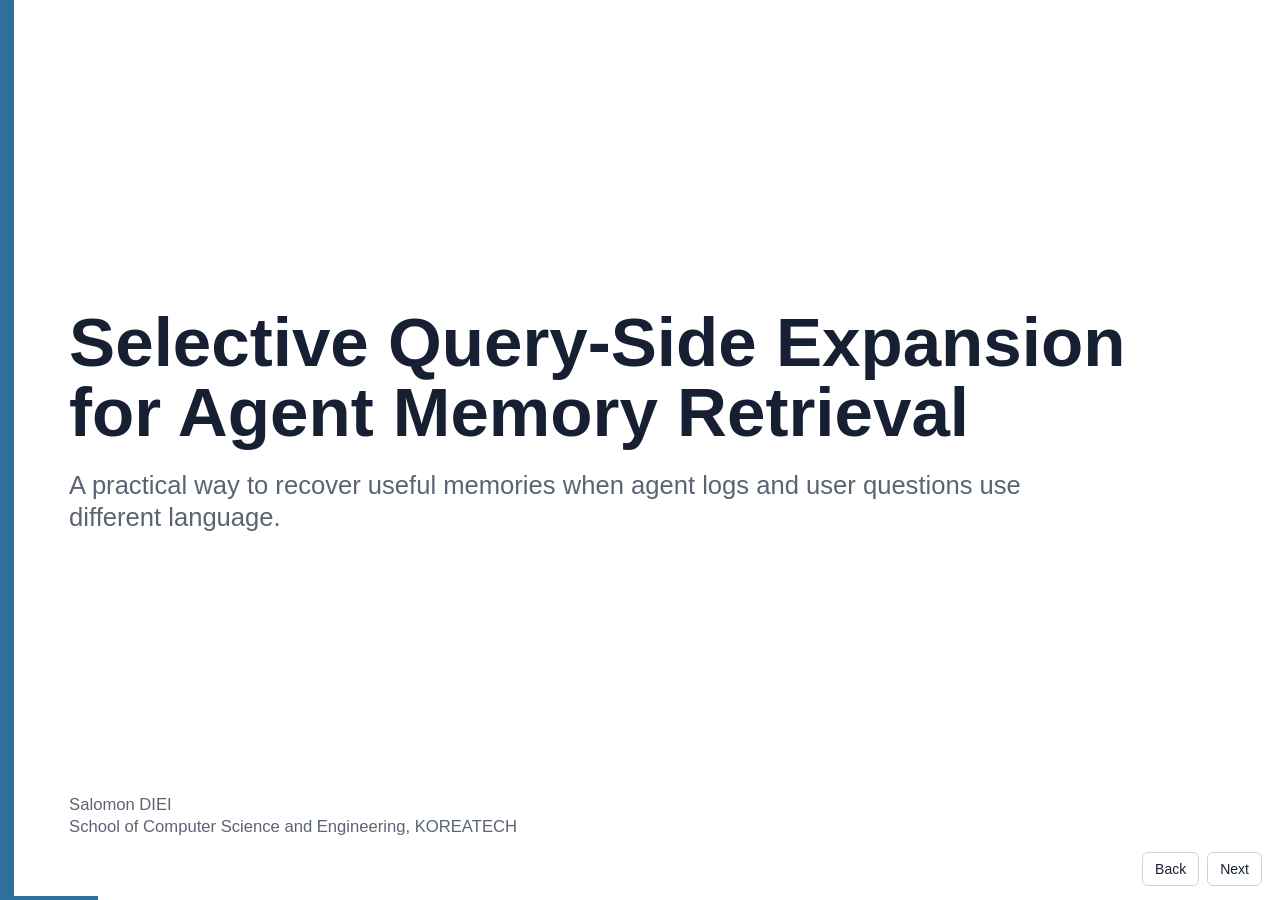
==== site/talk/index.html @ 9db58864 "Update project page to the preprint and redesign it New title, abstract, findings, paired tests, gat" ====
<!doctype html>
<html lang="en">
<head>
  <meta charset="utf-8">
  <meta name="viewport" content="width=device-width, initial-scale=1">
  <title>Selective Query-Side Expansion for Agent Memory Retrieval</title>
  <style>
    :root {
      --ink: #172033;
      --muted: #5b6472;
      --blue: #2e6f9e;
      --blue-soft: #e8f2f8;
      --orange: #cf7f3f;
      --orange-soft: #fff3e8;
      --green: #3f8f67;
      --green-soft: #eaf7f0;
      --line: #c9d3de;
      --gray: #eef2f6;
      --red: #b42318;
      --white: #ffffff;
    }

    * { box-sizing: border-box; }
    body {
      margin: 0;
      font-family: Arial, Helvetica, sans-serif;
      color: var(--ink);
      background: #dfe5eb;
    }

    .deck {
      width: 100vw;
      height: 100vh;
      overflow: hidden;
      position: relative;
    }

    .slide {
      display: none;
      width: 100vw;
      height: 100vh;
      padding: 5.2vh 5.4vw 4.8vh;
      background: var(--white);
      position: absolute;
      inset: 0;
    }

    .slide.active {
      display: flex;
      flex-direction: column;
    }

    h1 {
      font-size: clamp(34px, 5.4vw, 70px);
      line-height: 1.02;
      margin: 0;
      letter-spacing: 0;
      font-weight: 700;
    }

    h2 {
      font-size: clamp(28px, 3.1vw, 42px);
      line-height: 1.08;
      margin: 0 0 2.4vh;
      letter-spacing: 0;
      font-weight: 700;
    }

    h3 {
      margin: 0 0 1.2vh;
      font-size: clamp(18px, 1.7vw, 25px);
      line-height: 1.1;
      font-weight: 700;
    }

    p {
      font-size: clamp(18px, 1.55vw, 25px);
      line-height: 1.32;
      margin: 0;
    }

    .subtitle {
      color: var(--muted);
      max-width: 980px;
      margin-top: 2.5vh;
      font-size: clamp(21px, 2vw, 31px);
      line-height: 1.25;
    }

    .author {
      margin-top: auto;
      padding-bottom: 2vh;
      color: var(--muted);
      font-size: clamp(16px, 1.3vw, 22px);
      line-height: 1.35;
    }

    .accent-bar {
      position: absolute;
      left: 0;
      top: 0;
      bottom: 0;
      width: 1.1vw;
      background: var(--blue);
    }

    .rule {
      height: 1px;
      background: var(--line);
      margin-bottom: 3.2vh;
    }

    .grid-3 {
      display: grid;
      grid-template-columns: repeat(3, 1fr);
      gap: 2.2vw;
      flex: 1;
      align-items: center;
    }

    .grid-2 {
      display: grid;
      grid-template-columns: 1fr 1fr;
      gap: 3vw;
      flex: 1;
      align-items: center;
    }

    .card {
      border: 1px solid var(--line);
      border-radius: 8px;
      padding: 3vh 2vw;
      min-height: 28vh;
      background: var(--white);
      position: relative;
    }

    .card.blue { background: var(--blue-soft); border-left: 8px solid var(--blue); }
    .card.orange { background: var(--orange-soft); border-left: 8px solid var(--orange); }
    .card.green { background: var(--green-soft); border-left: 8px solid var(--green); }
    .card.gray { background: var(--gray); border-left: 8px solid var(--blue); }

    .card p, li {
      color: var(--muted);
      font-size: clamp(17px, 1.35vw, 22px);
      line-height: 1.34;
    }

    ul {
      margin: 1.3vh 0 0;
      padding-left: 1.35em;
    }

    li { margin: 0.65vh 0; }

    .big-number {
      display: block;
      font-size: clamp(42px, 5vw, 76px);
      line-height: 1;
      color: var(--blue);
      font-weight: 700;
      margin-bottom: 1vh;
    }

    .orange-number { color: var(--orange); }
    .green-number { color: var(--green); }

    .center {
      display: flex;
      flex: 1;
      align-items: center;
      justify-content: center;
      text-align: center;
    }

    .statement {
      max-width: 1050px;
      font-size: clamp(31px, 3.7vw, 58px);
      line-height: 1.12;
      font-weight: 700;
    }

    .figure {
      width: 100%;
      max-height: 67vh;
      object-fit: contain;
      border: 1px solid var(--line);
      border-radius: 8px;
      background: var(--white);
      padding: 1vh;
    }

    .figure-row {
      display: grid;
      grid-template-columns: 1.65fr 1fr;
      gap: 2.8vw;
      align-items: center;
      flex: 1;
    }

    .caption {
      color: var(--muted);
      text-align: center;
      font-size: clamp(14px, 1.1vw, 18px);
      margin-top: 1vh;
    }

    .metric-row {
      display: grid;
      grid-template-columns: repeat(4, 1fr);
      gap: 1.5vw;
      margin-top: 3vh;
    }

    .metric {
      border: 1px solid var(--line);
      border-radius: 8px;
      background: var(--gray);
      padding: 2.2vh 1.2vw;
      text-align: center;
      min-height: 15vh;
    }

    .metric span {
      display: block;
      color: var(--blue);
      font-size: clamp(31px, 3.4vw, 52px);
      font-weight: 700;
      line-height: 1;
      margin-bottom: 1.1vh;
    }

    .metric p {
      font-size: clamp(14px, 1.15vw, 19px);
      color: var(--muted);
    }

    .claim-grid {
      display: grid;
      grid-template-columns: 1fr 1fr;
      gap: 2.4vw;
      flex: 1;
      align-items: stretch;
    }

    .steps {
      display: grid;
      gap: 2.1vh;
      margin-top: 2vh;
    }

    .step {
      display: grid;
      grid-template-columns: 54px 1fr;
      gap: 1.2vw;
      align-items: start;
    }

    .step-num {
      width: 54px;
      height: 54px;
      border-radius: 50%;
      background: var(--blue);
      color: var(--white);
      display: flex;
      align-items: center;
      justify-content: center;
      font-size: 23px;
      font-weight: 700;
    }

    .step h3 { margin-bottom: 0.4vh; }
    .step p { color: var(--muted); font-size: clamp(17px, 1.35vw, 22px); }

    .footer {
      position: absolute;
      left: 5.4vw;
      right: 5.4vw;
      bottom: 2.2vh;
      display: flex;
      justify-content: space-between;
      color: var(--muted);
      font-size: 12px;
    }

    .nav {
      position: fixed;
      right: 18px;
      bottom: 14px;
      display: flex;
      gap: 8px;
      z-index: 10;
    }

    .nav button {
      border: 1px solid var(--line);
      background: var(--white);
      color: var(--ink);
      border-radius: 6px;
      padding: 8px 12px;
      cursor: pointer;
      font-size: 14px;
    }

    .progress {
      position: fixed;
      left: 0;
      bottom: 0;
      height: 4px;
      background: var(--blue);
      width: 0;
      z-index: 20;
    }

    @media print {
      body { background: white; }
      .deck { height: auto; overflow: visible; }
      .slide {
        display: flex !important;
        position: relative;
        width: 100vw;
        height: 100vh;
        page-break-after: always;
      }
      .nav, .progress { display: none; }
    }
  </style>
</head>
<body>
  <main class="deck" aria-live="polite">
    <section class="slide active">
      <div class="accent-bar"></div>
      <div class="center" style="justify-content:flex-start;text-align:left">
        <div>
          <h1>Selective Query-Side Expansion<br>for Agent Memory Retrieval</h1>
          <p class="subtitle">A practical way to recover useful memories when agent logs and user questions use different language.</p>
        </div>
      </div>
      <p class="author">Salomon DIEI<br>School of Computer Science and Engineering, KOREATECH</p>
    </section>

    <section class="slide">
      <h2>The talk in one minute</h2><div class="rule"></div>
      <div class="grid-3">
        <div class="card blue"><h3>Problem</h3><p>Useful past memories exist, but retrieval misses them because logs and questions use different words.</p></div>
        <div class="card orange"><h3>Idea</h3><p>When retrieval is uncertain, ask again using execution-style traces and paraphrased queries.</p></div>
        <div class="card green"><h3>Result</h3><p>SQE is competitive with dense retrieval and above Hybrid-RRF, but end-to-end Pass@1 is still pending.</p></div>
      </div>
      <div class="footer"><span>SQE for Agent Memory Retrieval</span><span>2</span></div>
    </section>

    <section class="slide">
      <h2>Why agent memory retrieval fails</h2><div class="rule"></div>
      <div class="grid-2">
        <div class="card gray"><h3>What is stored</h3><ul><li>Terminal outputs</li><li>Stack traces</li><li>Test failures</li><li>Patch diffs</li></ul></div>
        <div class="card orange"><h3>What is asked later</h3><ul><li>Natural-language questions</li><li>High-level bug descriptions</li><li>Short reminders</li><li>Issue summaries</li></ul></div>
      </div>
      <div class="center" style="flex:0.45"><p class="statement">The memory may be present, but the query does not look like the memory.</p></div>
      <div class="footer"><span>SQE for Agent Memory Retrieval</span><span>3</span></div>
    </section>

    <section class="slide">
      <h2>The simple intuition</h2><div class="rule"></div>
      <div class="center" style="flex:0.45"><p class="statement">Ask the memory index in the language the memory was written in.</p></div>
      <div class="grid-3">
        <div class="card blue"><h3>1. Try normal retrieval</h3><p>Use the original question first. If confidence is high, avoid extra compute.</p></div>
        <div class="card orange"><h3>2. Expand only if needed</h3><p>Generate execution-style traces and paraphrases for low-confidence queries.</p></div>
        <div class="card green"><h3>3. Fuse the results</h3><p>Retrieve each variant and combine rankings with Reciprocal Rank Fusion.</p></div>
      </div>
      <div class="footer"><span>SQE for Agent Memory Retrieval</span><span>4</span></div>
    </section>

    <section class="slide">
      <h2>How SQE works</h2><div class="rule"></div>
      <img class="figure" src="./method_overview.png" alt="Flow diagram of SQE retrieval">
      <p class="caption">The memory store is unchanged. Only the query is expanded when the first retrieval result looks uncertain.</p>
      <div class="footer"><span>SQE for Agent Memory Retrieval</span><span>5</span></div>
    </section>

    <section class="slide">
      <h2>Evaluation design</h2><div class="rule"></div>
      <div class="metric-row">
        <div class="metric"><span>5,000</span><p>memory episodes per seed</p></div>
        <div class="metric"><span>500</span><p>query-memory pairs per seed</p></div>
        <div class="metric"><span>8</span><p>independent memory-index seeds</p></div>
        <div class="metric"><span>4,000</span><p>paired query rows in aggregate</p></div>
      </div>
      <div class="grid-2" style="margin-top:4vh">
        <div class="card blue"><h3>Metric used today</h3><p>Recall@5: does the target memory appear in the top five retrieved memories?</p></div>
        <div class="card orange"><h3>Important boundary</h3><p>This is a retrieval study. Agent Pass@1 task success has not been measured yet.</p></div>
      </div>
      <div class="footer"><span>SQE for Agent Memory Retrieval</span><span>6</span></div>
    </section>

    <section class="slide">
      <h2>Main retrieval result</h2><div class="rule"></div>
      <div class="grid-3">
        <div class="card blue"><h3>Dense retrieval</h3><span class="big-number">69.8%</span><p>Strong baseline, seed-42 audit run.</p></div>
        <div class="card orange"><h3>SQE</h3><span class="big-number orange-number">69.4%</span><p>Selective expansion, seed-42 audit run.</p></div>
        <div class="card green"><h3>Hybrid-RRF</h3><span class="big-number green-number">64.0%</span><p>Sparse+dense fusion baseline, seed-42 audit run.</p></div>
      </div>
      <p class="caption">Interpretation: SQE is competitive with dense retrieval and above Hybrid-RRF, but it does not beat the strongest baseline in this seed.</p>
      <div class="footer"><span>SQE for Agent Memory Retrieval</span><span>7</span></div>
    </section>

    <section class="slide">
      <h2>Method comparison</h2><div class="rule"></div>
      <img class="figure" src="./recall_at_5.png" alt="Recall at 5 comparison across methods">
      <p class="caption">The key comparison is retrieval quality, not final software-task success.</p>
      <div class="footer"><span>SQE for Agent Memory Retrieval</span><span>8</span></div>
    </section>

    <section class="slide">
      <h2>Across independent memory seeds</h2><div class="rule"></div>
      <div class="grid-3">
        <div class="card green"><h3>Mean Recall@5</h3><ul><li>SQE: 69.4%</li><li>Dense: 68.5%</li><li>Always-expand: 69.2%</li><li>Random-gated: 68.9%</li></ul></div>
        <div class="card blue"><h3>Paired effect</h3><p>SQE vs Dense: +0.9 points<br>95% interval: [0.1, 1.7]</p></div>
        <div class="card orange"><h3>Budget control</h3><p>SQE vs Random-gated: +0.5 points<br>The interval crosses zero.</p></div>
      </div>
      <div class="center" style="flex:0.35"><p class="statement" style="font-size:clamp(24px,2.7vw,42px)">Current evidence supports a small retrieval-only difference, not a strong end-to-end performance claim.</p></div>
      <div class="footer"><span>SQE for Agent Memory Retrieval</span><span>9</span></div>
    </section>

    <section class="slide">
      <h2>What did not work yet: the confidence gate</h2><div class="rule"></div>
      <div class="figure-row">
        <div><img class="figure" src="./gate_diagnostic.png" alt="Gate diagnostic chart"></div>
        <div>
          <div class="card orange" style="margin-bottom:3vh"><h3>Finding</h3><p>The dense top-1 score does not separate easy and hard retrieval cases cleanly.</p></div>
          <div class="card gray"><h3>Implication</h3><p>The method idea is plausible, but the gate needs stronger calibration before a top-tier claim.</p></div>
        </div>
      </div>
      <div class="footer"><span>SQE for Agent Memory Retrieval</span><span>10</span></div>
    </section>

    <section class="slide">
      <h2>What I can claim today</h2><div class="rule"></div>
      <div class="claim-grid">
        <div class="card green"><h3>Supported by the current data</h3><ul><li>SQE can be added at retrieval time.</li><li>It leaves memory writing unchanged.</li><li>It reduces expansion calls relative to always-expand.</li><li>It gives a small Recall@5 gain over dense retrieval across seeds.</li></ul></div>
        <div class="card orange"><h3>Not claimed yet</h3><ul><li>No Pass@1 agent-success result yet.</li><li>No human-audited query-label result yet.</li><li>No clear advantage over the random-gated budget control.</li><li>The gate is not solved.</li></ul></div>
      </div>
      <div class="footer"><span>SQE for Agent Memory Retrieval</span><span>11</span></div>
    </section>

    <section class="slide">
      <h2>Next steps before submission</h2><div class="rule"></div>
      <div class="steps">
        <div class="step"><div class="step-num">1</div><div><h3>Run downstream Pass@1</h3><p>Measure whether retrieved memories actually help solve software tasks.</p></div></div>
        <div class="step"><div class="step-num">2</div><div><h3>Collect human labels</h3><p>Audit whether generated queries match realistic user or agent questions.</p></div></div>
        <div class="step"><div class="step-num">3</div><div><h3>Improve the gate</h3><p>Validate a selector using score margin, dense-sparse agreement, and query features.</p></div></div>
        <div class="step"><div class="step-num">4</div><div><h3>Release artifacts</h3><p>Publish code and dataset package with GitHub and Hugging Face links.</p></div></div>
      </div>
      <div class="footer"><span>SQE for Agent Memory Retrieval</span><span>12</span></div>
    </section>

    <section class="slide">
      <div class="center">
        <div>
          <h1>Thank you</h1>
          <p class="subtitle" style="margin-left:auto;margin-right:auto;text-align:center">Salomon DIEI | salomon@koreatech.ac.kr</p>
          <p class="subtitle" style="margin-left:auto;margin-right:auto;text-align:center;color:var(--blue)">Takeaway: SQE is a practical retrieval-time idea with a modest retrieval signal and clear next experiments.</p>
        </div>
      </div>
      <div class="footer"><span>SQE for Agent Memory Retrieval</span><span>13</span></div>
    </section>
  </main>

  <div class="progress" id="progress"></div>
  <div class="nav" aria-label="Slide navigation">
    <button type="button" onclick="prevSlide()">Back</button>
    <button type="button" onclick="nextSlide()">Next</button>
  </div>

  <script>
    const slides = Array.from(document.querySelectorAll('.slide'));
    let index = 0;

    function showSlide(i) {
      index = Math.max(0, Math.min(slides.length - 1, i));
      slides.forEach((slide, n) => slide.classList.toggle('active', n === index));
      document.getElementById('progress').style.width = `${((index + 1) / slides.length) * 100}%`;
      location.hash = String(index + 1);
    }

    function nextSlide() { showSlide(index + 1); }
    function prevSlide() { showSlide(index - 1); }

    document.addEventListener('keydown', (event) => {
      if (['ArrowRight', 'PageDown', ' '].includes(event.key)) nextSlide();
      if (['ArrowLeft', 'PageUp', 'Backspace'].includes(event.key)) prevSlide();
      if (event.key === 'Home') showSlide(0);
      if (event.key === 'End') showSlide(slides.length - 1);
    });

    const start = Number(location.hash.replace('#', ''));
    if (start >= 1 && start <= slides.length) showSlide(start - 1);
    else showSlide(0);
  </script>
</body>
</html>
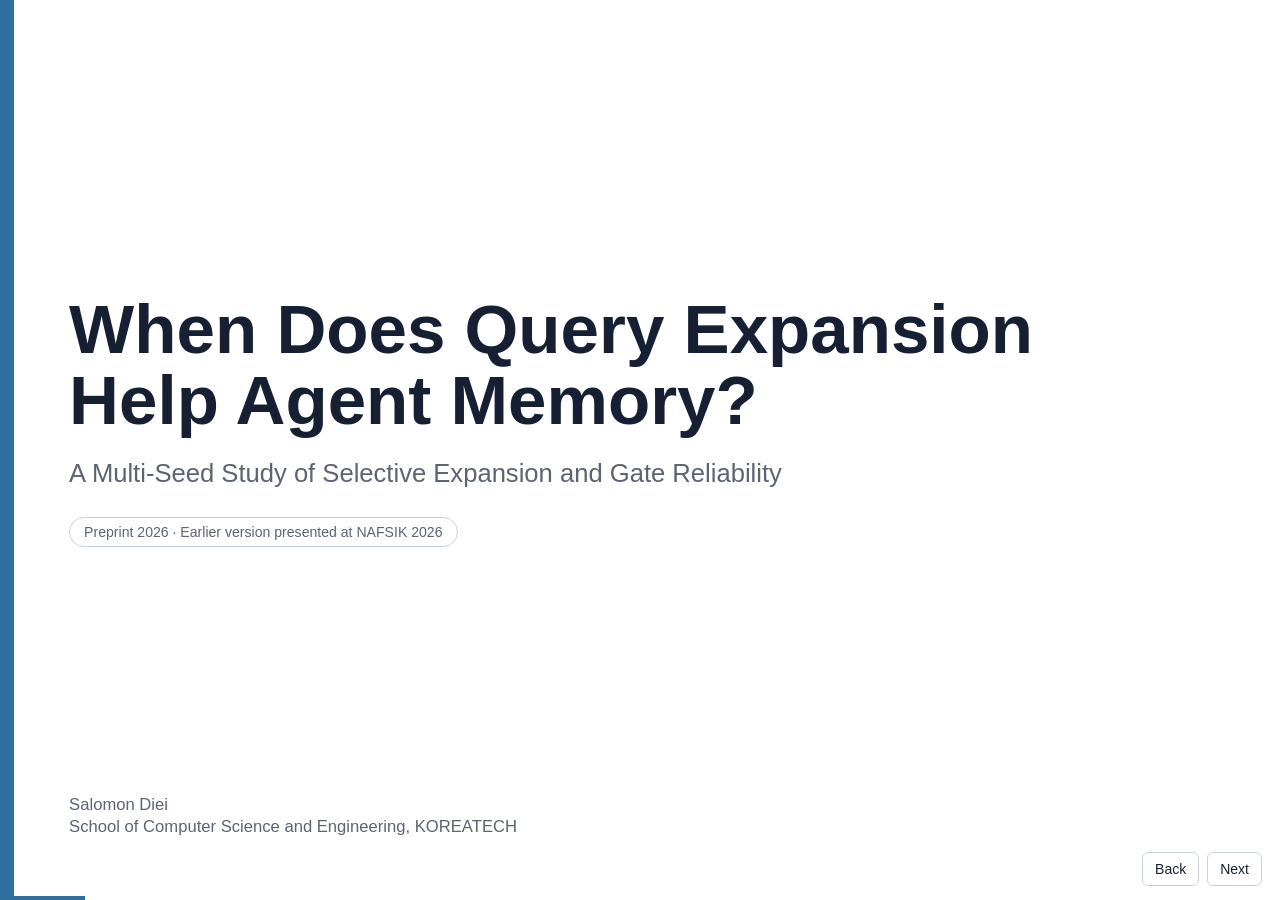
==== commit d82259b4: "Update project-page slides to match the preprint 15-slide deck with the preprint title, 8-seed resul" ====
--- a/site/talk/index.html
+++ b/site/talk/index.html
@@ -3,7 +3,8 @@
 <head>
   <meta charset="utf-8">
   <meta name="viewport" content="width=device-width, initial-scale=1">
-  <title>Selective Query-Side Expansion for Agent Memory Retrieval</title>
+  <title>Slides · When Does Query Expansion Help Agent Memory?</title>
+  <meta name="description" content="Talk slides for the SQE preprint: when does query expansion help agent memory retrieval?">
   <style>
     :root {
       --ink: #172033;
@@ -324,177 +325,146 @@
       }
       .nav, .progress { display: none; }
     }
+  
+    .tag { display:inline-block; margin-top:3vh; padding:6px 14px; border:1px solid var(--line); border-radius:999px; color:var(--muted); font-size:clamp(14px,1.1vw,18px); }
+    .figure-pair { display:grid; grid-template-columns:1fr 1fr; gap:2.4vw; flex:1; align-items:center; }
+    .figure-pair .figure { max-height:58vh; }
+    .question { max-width:1100px; font-size:clamp(30px,3.4vw,54px); line-height:1.15; font-weight:700; }
+    .question em { color:var(--blue); font-style:normal; }
+    .note { margin-top:2.4vh; padding:1.6vh 1.4vw; background:var(--gray); border-left:6px solid var(--orange); border-radius:0 8px 8px 0; color:var(--ink); font-size:clamp(16px,1.3vw,21px); }
+    .links p { margin:0.9vh 0; }
+    .vcenter { flex:1; display:flex; flex-direction:column; justify-content:center; }
+    .grid-3 { align-items:stretch; align-content:center; }
+    .vcenter .grid-3 { flex:0 0 auto; }
+    .footer { right:calc(5.4vw + 150px); }
+    .links a { color:var(--blue); text-decoration:none; }
+    @media (max-width: 760px) {
+      .grid-3, .grid-2, .claim-grid, .figure-row, .figure-pair { grid-template-columns:1fr; gap:2vh; align-content:start; overflow-y:auto; }
+      .metric-row { grid-template-columns:1fr 1fr; }
+      .card { min-height:0; }
+      .slide { overflow-y:auto; padding-bottom:9vh; }
+      .footer { display:none; }
+    }
   </style>
 </head>
 <body>
-  <main class="deck" aria-live="polite">
-    <section class="slide active">
-      <div class="accent-bar"></div>
-      <div class="center" style="justify-content:flex-start;text-align:left">
-        <div>
-          <h1>Selective Query-Side Expansion<br>for Agent Memory Retrieval</h1>
-          <p class="subtitle">A practical way to recover useful memories when agent logs and user questions use different language.</p>
-        </div>
-      </div>
-      <p class="author">Salomon DIEI<br>School of Computer Science and Engineering, KOREATECH</p>
-    </section>
-
-    <section class="slide">
-      <h2>The talk in one minute</h2><div class="rule"></div>
-      <div class="grid-3">
-        <div class="card blue"><h3>Problem</h3><p>Useful past memories exist, but retrieval misses them because logs and questions use different words.</p></div>
-        <div class="card orange"><h3>Idea</h3><p>When retrieval is uncertain, ask again using execution-style traces and paraphrased queries.</p></div>
-        <div class="card green"><h3>Result</h3><p>SQE is competitive with dense retrieval and above Hybrid-RRF, but end-to-end Pass@1 is still pending.</p></div>
-      </div>
-      <div class="footer"><span>SQE for Agent Memory Retrieval</span><span>2</span></div>
-    </section>
-
-    <section class="slide">
-      <h2>Why agent memory retrieval fails</h2><div class="rule"></div>
-      <div class="grid-2">
-        <div class="card gray"><h3>What is stored</h3><ul><li>Terminal outputs</li><li>Stack traces</li><li>Test failures</li><li>Patch diffs</li></ul></div>
-        <div class="card orange"><h3>What is asked later</h3><ul><li>Natural-language questions</li><li>High-level bug descriptions</li><li>Short reminders</li><li>Issue summaries</li></ul></div>
-      </div>
-      <div class="center" style="flex:0.45"><p class="statement">The memory may be present, but the query does not look like the memory.</p></div>
-      <div class="footer"><span>SQE for Agent Memory Retrieval</span><span>3</span></div>
-    </section>
-
-    <section class="slide">
-      <h2>The simple intuition</h2><div class="rule"></div>
-      <div class="center" style="flex:0.45"><p class="statement">Ask the memory index in the language the memory was written in.</p></div>
-      <div class="grid-3">
-        <div class="card blue"><h3>1. Try normal retrieval</h3><p>Use the original question first. If confidence is high, avoid extra compute.</p></div>
-        <div class="card orange"><h3>2. Expand only if needed</h3><p>Generate execution-style traces and paraphrases for low-confidence queries.</p></div>
-        <div class="card green"><h3>3. Fuse the results</h3><p>Retrieve each variant and combine rankings with Reciprocal Rank Fusion.</p></div>
-      </div>
-      <div class="footer"><span>SQE for Agent Memory Retrieval</span><span>4</span></div>
-    </section>
-
-    <section class="slide">
-      <h2>How SQE works</h2><div class="rule"></div>
-      <img class="figure" src="./method_overview.png" alt="Flow diagram of SQE retrieval">
-      <p class="caption">The memory store is unchanged. Only the query is expanded when the first retrieval result looks uncertain.</p>
-      <div class="footer"><span>SQE for Agent Memory Retrieval</span><span>5</span></div>
-    </section>
-
-    <section class="slide">
-      <h2>Evaluation design</h2><div class="rule"></div>
-      <div class="metric-row">
-        <div class="metric"><span>5,000</span><p>memory episodes per seed</p></div>
-        <div class="metric"><span>500</span><p>query-memory pairs per seed</p></div>
-        <div class="metric"><span>8</span><p>independent memory-index seeds</p></div>
-        <div class="metric"><span>4,000</span><p>paired query rows in aggregate</p></div>
-      </div>
-      <div class="grid-2" style="margin-top:4vh">
-        <div class="card blue"><h3>Metric used today</h3><p>Recall@5: does the target memory appear in the top five retrieved memories?</p></div>
-        <div class="card orange"><h3>Important boundary</h3><p>This is a retrieval study. Agent Pass@1 task success has not been measured yet.</p></div>
-      </div>
-      <div class="footer"><span>SQE for Agent Memory Retrieval</span><span>6</span></div>
-    </section>
-
-    <section class="slide">
-      <h2>Main retrieval result</h2><div class="rule"></div>
-      <div class="grid-3">
-        <div class="card blue"><h3>Dense retrieval</h3><span class="big-number">69.8%</span><p>Strong baseline, seed-42 audit run.</p></div>
-        <div class="card orange"><h3>SQE</h3><span class="big-number orange-number">69.4%</span><p>Selective expansion, seed-42 audit run.</p></div>
-        <div class="card green"><h3>Hybrid-RRF</h3><span class="big-number green-number">64.0%</span><p>Sparse+dense fusion baseline, seed-42 audit run.</p></div>
-      </div>
-      <p class="caption">Interpretation: SQE is competitive with dense retrieval and above Hybrid-RRF, but it does not beat the strongest baseline in this seed.</p>
-      <div class="footer"><span>SQE for Agent Memory Retrieval</span><span>7</span></div>
-    </section>
-
-    <section class="slide">
-      <h2>Method comparison</h2><div class="rule"></div>
-      <img class="figure" src="./recall_at_5.png" alt="Recall at 5 comparison across methods">
-      <p class="caption">The key comparison is retrieval quality, not final software-task success.</p>
-      <div class="footer"><span>SQE for Agent Memory Retrieval</span><span>8</span></div>
-    </section>
-
-    <section class="slide">
-      <h2>Across independent memory seeds</h2><div class="rule"></div>
-      <div class="grid-3">
-        <div class="card green"><h3>Mean Recall@5</h3><ul><li>SQE: 69.4%</li><li>Dense: 68.5%</li><li>Always-expand: 69.2%</li><li>Random-gated: 68.9%</li></ul></div>
-        <div class="card blue"><h3>Paired effect</h3><p>SQE vs Dense: +0.9 points<br>95% interval: [0.1, 1.7]</p></div>
-        <div class="card orange"><h3>Budget control</h3><p>SQE vs Random-gated: +0.5 points<br>The interval crosses zero.</p></div>
-      </div>
-      <div class="center" style="flex:0.35"><p class="statement" style="font-size:clamp(24px,2.7vw,42px)">Current evidence supports a small retrieval-only difference, not a strong end-to-end performance claim.</p></div>
-      <div class="footer"><span>SQE for Agent Memory Retrieval</span><span>9</span></div>
-    </section>
-
-    <section class="slide">
-      <h2>What did not work yet: the confidence gate</h2><div class="rule"></div>
-      <div class="figure-row">
-        <div><img class="figure" src="./gate_diagnostic.png" alt="Gate diagnostic chart"></div>
-        <div>
-          <div class="card orange" style="margin-bottom:3vh"><h3>Finding</h3><p>The dense top-1 score does not separate easy and hard retrieval cases cleanly.</p></div>
-          <div class="card gray"><h3>Implication</h3><p>The method idea is plausible, but the gate needs stronger calibration before a top-tier claim.</p></div>
-        </div>
-      </div>
-      <div class="footer"><span>SQE for Agent Memory Retrieval</span><span>10</span></div>
-    </section>
-
-    <section class="slide">
-      <h2>What I can claim today</h2><div class="rule"></div>
-      <div class="claim-grid">
-        <div class="card green"><h3>Supported by the current data</h3><ul><li>SQE can be added at retrieval time.</li><li>It leaves memory writing unchanged.</li><li>It reduces expansion calls relative to always-expand.</li><li>It gives a small Recall@5 gain over dense retrieval across seeds.</li></ul></div>
-        <div class="card orange"><h3>Not claimed yet</h3><ul><li>No Pass@1 agent-success result yet.</li><li>No human-audited query-label result yet.</li><li>No clear advantage over the random-gated budget control.</li><li>The gate is not solved.</li></ul></div>
-      </div>
-      <div class="footer"><span>SQE for Agent Memory Retrieval</span><span>11</span></div>
-    </section>
-
-    <section class="slide">
-      <h2>Next steps before submission</h2><div class="rule"></div>
-      <div class="steps">
-        <div class="step"><div class="step-num">1</div><div><h3>Run downstream Pass@1</h3><p>Measure whether retrieved memories actually help solve software tasks.</p></div></div>
-        <div class="step"><div class="step-num">2</div><div><h3>Collect human labels</h3><p>Audit whether generated queries match realistic user or agent questions.</p></div></div>
-        <div class="step"><div class="step-num">3</div><div><h3>Improve the gate</h3><p>Validate a selector using score margin, dense-sparse agreement, and query features.</p></div></div>
-        <div class="step"><div class="step-num">4</div><div><h3>Release artifacts</h3><p>Publish code and dataset package with GitHub and Hugging Face links.</p></div></div>
-      </div>
-      <div class="footer"><span>SQE for Agent Memory Retrieval</span><span>12</span></div>
-    </section>
-
-    <section class="slide">
-      <div class="center">
-        <div>
-          <h1>Thank you</h1>
-          <p class="subtitle" style="margin-left:auto;margin-right:auto;text-align:center">Salomon DIEI | salomon@koreatech.ac.kr</p>
-          <p class="subtitle" style="margin-left:auto;margin-right:auto;text-align:center;color:var(--blue)">Takeaway: SQE is a practical retrieval-time idea with a modest retrieval signal and clear next experiments.</p>
-        </div>
-      </div>
-      <div class="footer"><span>SQE for Agent Memory Retrieval</span><span>13</span></div>
-    </section>
+  <main class="deck">
+    <section class="slide"><div class="accent-bar"></div>
+<div class="center" style="justify-content:flex-start;text-align:left"><div>
+<h1>When Does Query Expansion<br>Help Agent Memory?</h1>
+<p class="subtitle">A Multi-Seed Study of Selective Expansion and Gate Reliability</p>
+<span class="tag">Preprint 2026 · Earlier version presented at NAFSIK 2026</span>
+</div></div>
+<p class="author">Salomon Diei<br>School of Computer Science and Engineering, KOREATECH</p></section>
+<section class="slide"><h2>The talk in one minute</h2><div class="rule"></div><div class="grid-3">
+<div class="card blue"><h3>Problem</h3><p>Agents store execution traces but later search them with natural-language questions. The memory exists, but the query does not look like it.</p></div>
+<div class="card orange"><h3>Idea</h3><p>Expand the query with hypothetical traces and paraphrases, but only when the first retrieval looks uncertain.</p></div>
+<div class="card green"><h3>Result</h3><p>Selective expansion halves the cost of always expanding with no loss in Recall@5. But the confidence gate is no better than random.</p></div>
+</div><div class="footer"><span>When Does Query Expansion Help Agent Memory?</span><span>2</span></div></section>
+<section class="slide"><h2>Why agent memory retrieval fails</h2><div class="rule"></div><div class="grid-2">
+<div class="card gray"><h3>What is stored</h3><ul><li>Terminal outputs and tracebacks</li><li>Test failures</li><li>Patch diffs and commands</li><li>Single agent steps: thought, action, observation</li></ul></div>
+<div class="card gray"><h3>What is asked later</h3><ul><li>Natural-language questions</li><li>"How did I fix the off-by-one line number bug?"</li><li>Short reminders and issue summaries</li></ul></div>
+</div>
+<p class="note">The memory may be present, but the query and the memory are written in different “languages”.</p><div class="footer"><span>When Does Query Expansion Help Agent Memory?</span><span>3</span></div></section>
+<section class="slide"><h2>The question</h2><div class="rule"></div><div class="center"><p class="question">Can a <em>cheap confidence signal</em> decide which agent-memory queries are worth expanding?</p></div><div class="footer"><span>When Does Query Expansion Help Agent Memory?</span><span>4</span></div></section>
+<section class="slide"><h2>How SQE works</h2><div class="rule"></div><div class="figure-row" style="grid-template-columns:1fr">
+<div><img class="figure" src="./method_overview.png" alt="SQE retrieval flow"><p class="caption">Dense retrieval first. If the top-1 score is below τ = 0.65, generate 2 hypothetical traces (dense + BM25) and 2 paraphrases (dense), then fuse all lists with RRF (k = 60). The memory store and indices never change.</p></div>
+</div><div class="footer"><span>When Does Query Expansion Help Agent Memory?</span><span>5</span></div></section>
+<section class="slide"><h2>Evaluation design</h2><div class="rule"></div><div class="vcenter"><div class="metric-row">
+<div class="metric"><span>5,000</span><p>agent steps per memory store</p></div>
+<div class="metric"><span>500</span><p>queries per seed</p></div>
+<div class="metric"><span>8</span><p>resampled stores, indices rebuilt</p></div>
+<div class="metric"><span>4,000</span><p>queries in total</p></div>
+</div>
+<div class="grid-2" style="margin-top:3vh">
+<div class="card gray" style="min-height:0"><h3>Data and models</h3><p>SWE-smith agent steps (tool split). bge-m3 + FAISS for dense, BM25 for sparse, Qwen3.6-35B-A3B for expansion.</p></div>
+<div class="card orange" style="min-height:0"><h3>The key control</h3><p>A random gate runs the identical expansion code at a matched rate. It separates <b>expanding some queries</b> from <b>choosing which ones</b>.</p></div>
+</div></div><div class="footer"><span>When Does Query Expansion Help Agent Memory?</span><span>6</span></div></section>
+<section class="slide"><h2>Main result: a small Recall@5 gain</h2><div class="rule"></div><div class="vcenter"><div class="metric-row">
+<div class="metric"><span>69.4%</span><p>SQE</p></div>
+<div class="metric"><span style="color:var(--muted)">68.5%</span><p>Dense-Only</p></div>
+<div class="metric"><span style="color:var(--muted)">69.2%</span><p>Always-Expand</p></div>
+<div class="metric"><span class="orange-number">68.9%</span><p>Random gate</p></div>
+</div>
+<p class="note">Mean Recall@5 over 8 seeds. SQE is slightly better than dense retrieval at Recall@5 (+0.9 points), but worse at Recall@1 (44.5% vs 45.5%). It recovers 140 targets dense retrieval missed and loses 105 it found.</p></div><div class="footer"><span>When Does Query Expansion Help Agent Memory?</span><span>7</span></div></section>
+<section class="slide"><h2>Seed variance dominates every effect</h2><div class="rule"></div><div class="figure-row" style="grid-template-columns:1.6fr 1fr">
+<img class="figure" src="./multiseed_recall5.png" alt="Recall@5 per seed and 8-seed mean">
+<div class="card blue" style="min-height:0"><span class="big-number">±2.7</span><p>points of seed-to-seed spread: three times larger than the method effect.</p></div>
+</div><div class="footer"><span>When Does Query Expansion Help Agent Memory?</span><span>8</span></div></section>
+<section class="slide"><h2>The gate does not beat a random gate</h2><div class="rule"></div><div class="vcenter"><div class="grid-3">
+<div class="card blue"><span class="big-number">+0.9</span><h3>vs Dense-Only</h3><p>95% CI [+0.1, +1.7]</p></div>
+<div class="card orange"><span class="big-number orange-number">+0.5</span><h3>vs Random gate</h3><p>95% CI [−0.2, +1.1]. Not significant.</p></div>
+<div class="card gray"><span class="big-number" style="color:var(--muted)">+0.1</span><h3>vs Always-Expand</h3><p>95% CI [−0.4, +0.7]</p></div>
+</div>
+<p class="note">Expanding about half the queries recovers essentially all of the benefit of expanding every query, but <b>which</b> half matters little.</p></div><div class="footer"><span>When Does Query Expansion Help Agent Memory?</span><span>9</span></div></section>
+<section class="slide"><h2>Selectivity is still a large cost saving</h2><div class="rule"></div><div class="figure-row">
+<img class="figure" src="./cost_quality.png" alt="Tokens per query against Recall@5">
+<div><div class="card green" style="min-height:0"><span class="big-number green-number">−55%</span><p>LLM tokens vs Always-Expand: 405 vs 899 tokens and 2.8 s vs 5.4 s per query, at equal Recall@5.</p></div>
+<p class="caption" style="text-align:left;margin-top:2vh">But the random gate sits at the same point.</p></div>
+</div><div class="footer"><span>When Does Query Expansion Help Agent Memory?</span><span>10</span></div></section>
+<section class="slide"><h2>Why the gate fails</h2><div class="rule"></div><div class="grid-3">
+<div class="card orange"><span class="big-number orange-number">61.7%</span><h3>Hard, not fixable</h3><p>Expanded queries reach 61.7% Recall@5 vs 75.9% for the rest. The gate finds hard queries, but expansion does not repair them.</p></div>
+<div class="card orange"><span class="big-number orange-number">2.2 pts</span><h3>Threshold barely matters</h3><p>Recall@5 moves within a 2.2-point band while the expansion rate goes from 0% to 100%.</p></div>
+<div class="card orange"><span class="big-number orange-number">5.3%</span><h3>Little headroom</h3><p>Expansion helps 5.3% of queries and hurts 4.2%. Even an oracle gate gains only about 5 points.</p></div>
+</div><div class="footer"><span>When Does Query Expansion Help Agent Memory?</span><span>11</span></div></section>
+<section class="slide"><h2>The evidence behind the gate result</h2><div class="rule"></div><div class="figure-pair">
+<div><img class="figure" src="./threshold_sweep.png" alt="Threshold sweep on seed 42"><p class="caption">Threshold sweep (seed 42)</p></div>
+<div><img class="figure" src="./gate_headroom.png" alt="Oracle gate headroom"><p class="caption">Held-out oracle headroom</p></div>
+</div><div class="footer"><span>When Does Query Expansion Help Agent Memory?</span><span>12</span></div></section>
+<section class="slide"><h2>What the evidence supports</h2><div class="rule"></div><div class="claim-grid">
+<div class="card green"><h3>Supported</h3><ul><li>SQE is a retrieval-time method; memory writing is unchanged.</li><li>It matches Always-Expand at about half the tokens.</li><li>It gives a small Recall@5 gain over dense retrieval.</li><li>The top-1-score gate is not better than random.</li></ul></div>
+<div class="card orange"><h3>Not claimed</h3><ul><li>No downstream agent Pass@1 result.</li><li>No human-validated query quality (audit packet prepared, unlabeled).</li><li>Intervals pool overlapping seeds, so they are descriptive.</li><li>One embedder, one generator, one trace source.</li></ul></div>
+</div><div class="footer"><span>When Does Query Expansion Help Agent Memory?</span><span>13</span></div></section>
+<section class="slide"><h2>Next steps</h2><div class="rule"></div><div class="steps">
+<div class="step"><div class="step-num">1</div><div><h3>Learned gates against random-budget controls</h3><p>Predicting which queries expansion will fix is the open problem.</p></div></div>
+<div class="step"><div class="step-num">2</div><div><h3>Downstream agent success</h3><p>Measure whether retrieved memories change Pass@1 on SWE-bench-style tasks.</p></div></div>
+<div class="step"><div class="step-num">3</div><div><h3>Human-audited queries</h3><p>Label the prepared 100-query audit packet.</p></div></div>
+<div class="step"><div class="step-num">4</div><div><h3>Confirmatory statistics</h3><p>Pre-register one contrast and use seed- or task-clustered inference.</p></div></div>
+</div><div class="footer"><span>When Does Query Expansion Help Agent Memory?</span><span>14</span></div></section>
+<section class="slide"><div class="accent-bar"></div>
+<div class="center" style="justify-content:flex-start;text-align:left"><div>
+<h1>Thank you</h1>
+<p class="subtitle">Confidence gating, not expansion itself, is the open problem.</p>
+<div class="links" style="margin-top:4vh">
+<p>Paper and project page: <a href="https://salomondiei08.github.io/sqe-experiment/">salomondiei08.github.io/sqe-experiment</a></p>
+<p>Code: <a href="https://github.com/Salomondiei08/sqe-experiment">github.com/Salomondiei08/sqe-experiment</a></p>
+<p>Data: <a href="https://huggingface.co/datasets/TheReinventGuy/sqe-experiment">huggingface.co/datasets/TheReinventGuy/sqe-experiment</a></p>
+</div></div></div>
+<p class="author">Salomon Diei · salomon@koreatech.ac.kr</p><div class="footer"><span>When Does Query Expansion Help Agent Memory?</span><span>15</span></div></section>
   </main>
-
   <div class="progress" id="progress"></div>
   <div class="nav" aria-label="Slide navigation">
     <button type="button" onclick="prevSlide()">Back</button>
     <button type="button" onclick="nextSlide()">Next</button>
   </div>
-
   <script>
     const slides = Array.from(document.querySelectorAll('.slide'));
     let index = 0;
-
     function showSlide(i) {
       index = Math.max(0, Math.min(slides.length - 1, i));
       slides.forEach((slide, n) => slide.classList.toggle('active', n === index));
       document.getElementById('progress').style.width = `${((index + 1) / slides.length) * 100}%`;
-      location.hash = String(index + 1);
-    }
-
+      history.replaceState(null, '', '#' + (index + 1));
+    }
     function nextSlide() { showSlide(index + 1); }
     function prevSlide() { showSlide(index - 1); }
-
     document.addEventListener('keydown', (event) => {
-      if (['ArrowRight', 'PageDown', ' '].includes(event.key)) nextSlide();
-      if (['ArrowLeft', 'PageUp', 'Backspace'].includes(event.key)) prevSlide();
+      if (['ArrowRight', 'PageDown', ' '].includes(event.key)) { event.preventDefault(); nextSlide(); }
+      if (['ArrowLeft', 'PageUp', 'Backspace'].includes(event.key)) { event.preventDefault(); prevSlide(); }
       if (event.key === 'Home') showSlide(0);
       if (event.key === 'End') showSlide(slides.length - 1);
     });
-
+    // Swipe on touch screens
+    let touchX = null;
+    document.addEventListener('touchstart', (e) => { touchX = e.touches[0].clientX; }, { passive: true });
+    document.addEventListener('touchend', (e) => {
+      if (touchX === null) return;
+      const dx = e.changedTouches[0].clientX - touchX;
+      if (Math.abs(dx) > 50) (dx < 0 ? nextSlide : prevSlide)();
+      touchX = null;
+    });
     const start = Number(location.hash.replace('#', ''));
-    if (start >= 1 && start <= slides.length) showSlide(start - 1);
-    else showSlide(0);
+    showSlide(start >= 1 && start <= slides.length ? start - 1 : 0);
   </script>
 </body>
 </html>
